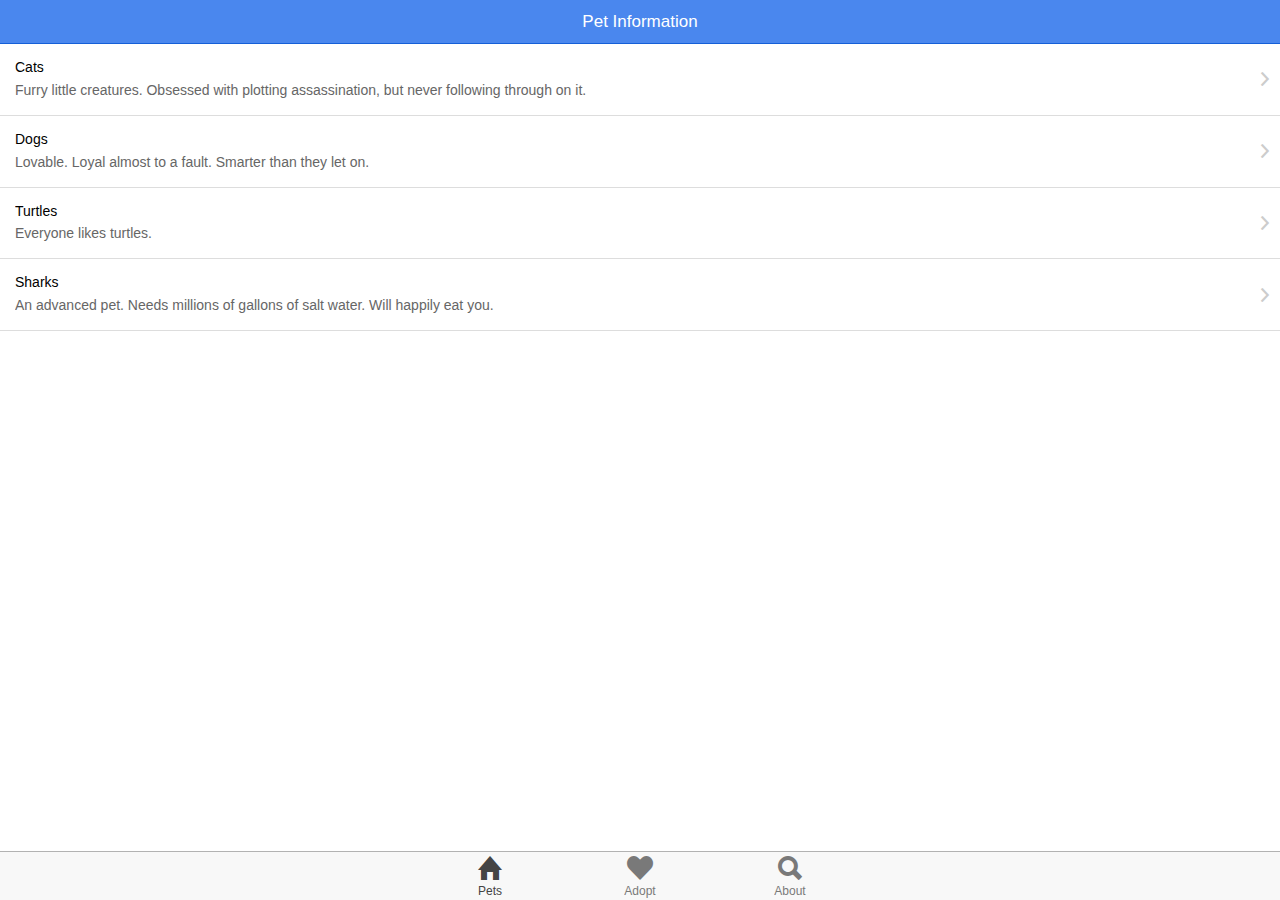
==== www/index.html @ 9a939225 "ionic starter app" ====
<!DOCTYPE html>
<html>
  <head>
    <meta charset="utf-8">
    <meta name="viewport" content="initial-scale=1, maximum-scale=1, user-scalable=no, width=device-width">
    <title>Ionic Seed App</title>

    <!-- ionic css -->
    <link href="lib/css/ionic.css" rel="stylesheet">

    <!-- your app's css -->
    <link href="css/app.css" rel="stylesheet">

    <!-- ionic/angularjs scripts -->
    <script src="lib/js/ionic.bundle.js"></script>

    <!-- cordova script (this will be a 404 during development) -->
    <script src="cordova.js"></script>

    <!-- your app's script -->
    <script src="js/app.js"></script>
    <script src="js/services.js"></script>
    <script src="js/controllers.js"></script>
  </head>

  <!-- 
    'starter' is the name of this angular module (js/app.js)
  -->
  <body ng-app="starter" animation="slide-left-right-ios7">

    <!-- 
      The nav bar that will be updated as we navigate between views
      Additional attributes set its look, ion-nav-bar animation and icons
      Icons provided by Ionicons: http://ionicons.com/ 
    -->
    <ion-nav-bar type="bar-positive" 
             animation="nav-title-slide-ios7" 
             back-button-type="button-icon button-clear" 
             back-button-icon="ion-ios7-arrow-back"></ion-nav-bar>

    <!-- 
      The views will be rendered in the <ion-nav-view> directive below
      Templates are in the /templates folder (but you could also
      have templates inline in this html file if you'd like).
    -->
    <ion-nav-view></ion-nav-view>

  </body>
</html>
---- www/css/app.css ----
/* Your app's CSS, go crazy, make it your own */

.ionic-logo {
  display: block;
  margin: 15px auto;
  width: 96px;
  height: 96px;
}
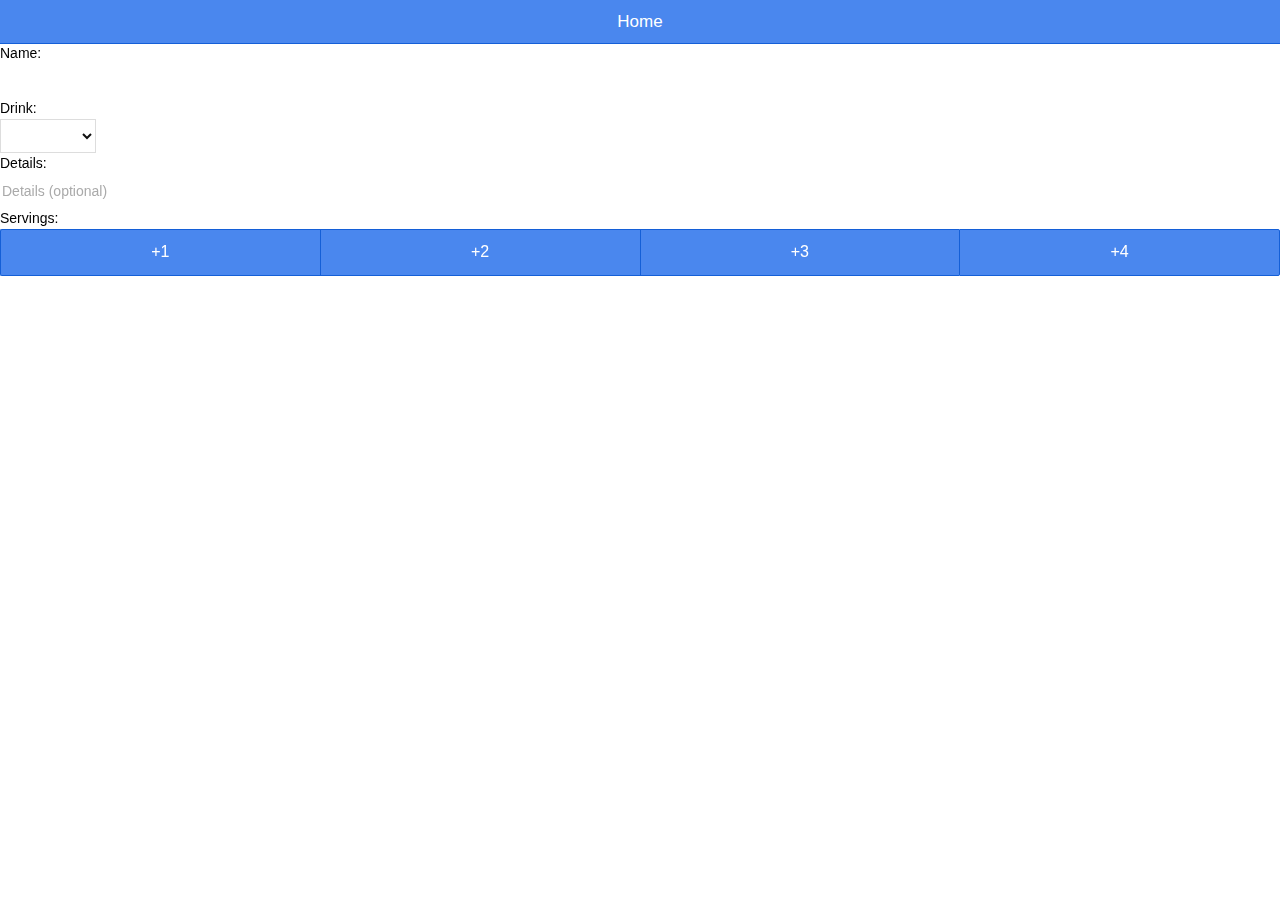
==== commit 61dbe0ed: "have some drink adding functionality" ====
--- a/www/index.html
+++ b/www/index.html
@@ -13,20 +13,23 @@
 
     <!-- ionic/angularjs scripts -->
     <script src="lib/js/ionic.bundle.js"></script>
+    <script src="lib/js/firebase.js"></script>
+    <script src="lib/js/angularfire.js"></script>
 
     <!-- cordova script (this will be a 404 during development) -->
     <script src="cordova.js"></script>
 
     <!-- your app's script -->
     <script src="js/app.js"></script>
-    <script src="js/services.js"></script>
-    <script src="js/controllers.js"></script>
+    <script src="js/controllers/controllers.js"></script>
+    <script src="js/controllers/myController.js"></script>
+    <script src="js/services/services.js"></script>
   </head>
 
   <!-- 
-    'starter' is the name of this angular module (js/app.js)
+    'drinkalytics' is the name of this angular module (js/app.js)
   -->
-  <body ng-app="starter" animation="slide-left-right-ios7">
+  <body ng-app="drinkalytics" animation="slide-left-right-ios7">
 
     <!-- 
       The nav bar that will be updated as we navigate between views
--- a/www/css/app.css
+++ b/www/css/app.css
@@ -6,3 +6,7 @@
   width: 96px;
   height: 96px;
 }
+
+.name {
+  font-weight: bold;
+}